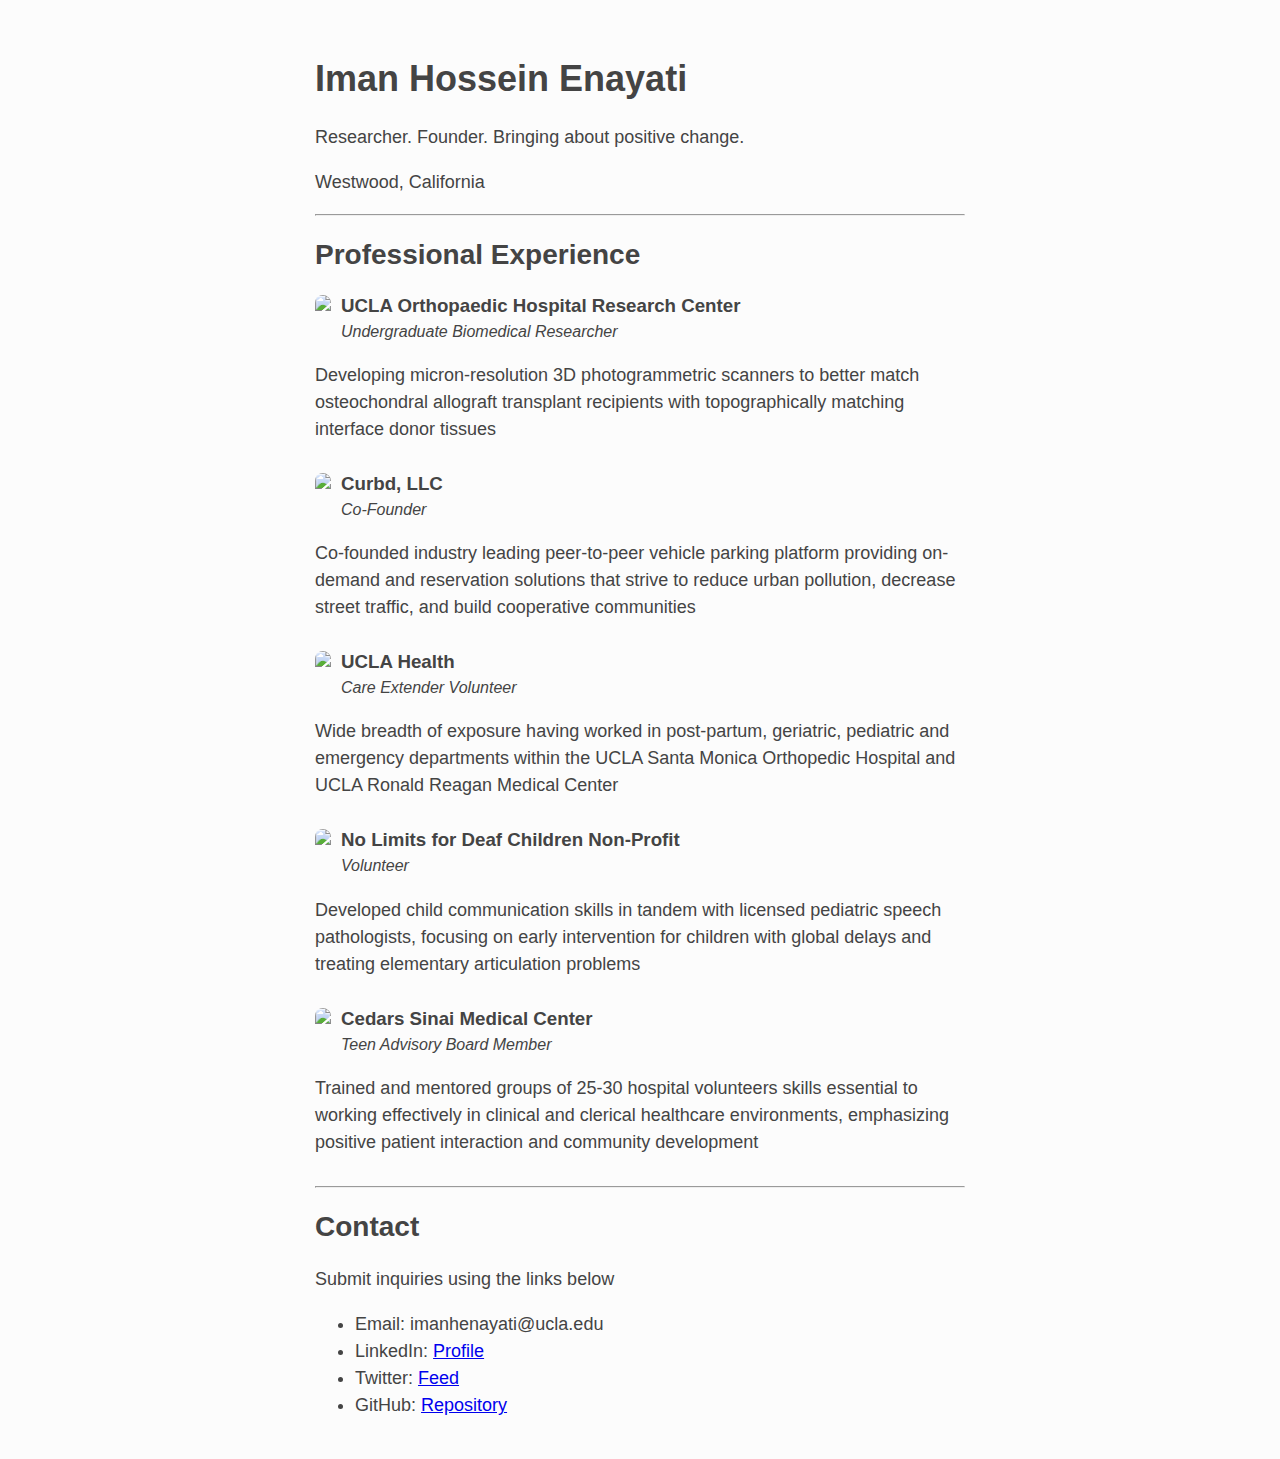
==== index.html @ d52bf63a "Update index.html" ====
<!doctype html>
<html>
	<br>
	<head>
		<title>Iman Hossein Enayati</title>
	<link href="https://fonts.googleapis.com/css?family=Karla|Rubik&display=swap" rel="stylesheet">
		<link rel="stylesheet" type="text/css" href="main.css">
	</head>
	<body>
		<!--- <div class="cover">
			<div class="profile">
				<img src="Face.jpg" />
				<h1>Iman Hossein Enayati</h1>
			</div>
		</div>-->
		<div class="content">
			<h1>Iman Hossein Enayati</h1>
			<p>
				Researcher. Founder. Bringing about positive change.
			</p>
			<p>
				Westwood, California
			</p>
			<hr>
			<!--
			<h2>My Hobbies</h2>
			
			<ul>
				<li>Swimming</li>
				<li>Coding</li>
				<li>Hiking</li>
				<li>Viewfinding</li>
				<li>Cooking</li>
			</ul>
			-->
			<h2>Professional Experience</h2>
			<div class="experience">
				<img src="https://media-exp1.licdn.com/dms/image/C560BAQGnsPKTYPasgw/company-logo_200_200/0/1593624890749?e=1628121600&v=beta&t=N4Zxv4F2VhveHVI_9kW3HXOBn2niO7cxNa71rJa9vtI"></img>
				<!-- <span class="timeframe">June 2019 - Present</span> -->
				<h3>UCLA Orthopaedic Hospital Research Center</h3>
				<h4>Undergraduate Biomedical Researcher</h4>
				<p>
					Developing micron-resolution 3D photogrammetric scanners to better match osteochondral allograft transplant recipients with topographically matching interface donor tissues
				</p>
			</div>
			<div class="experience">
				<img src="https://media-exp1.licdn.com/dms/image/C560BAQG_ojR2Mt5PCw/company-logo_200_200/0/1534219286825?e=1628121600&v=beta&t=jki7LNUudS8ckgBDT4eXf6IkxbZgJ8WUBIek6Mp5IU0"></img>
				<!-- <span class="timeframe">June 2018 - September 2018</span> -->
				<h3>Curbd, LLC</h3>
				<h4>Co-Founder</h4>
				<p>
					Co-founded industry leading peer-to-peer vehicle parking platform providing on-demand and reservation solutions that strive to reduce urban pollution, decrease street traffic, and build cooperative communities
				</p>
			</div>
			<div class="experience">
				<img src="https://media-exp1.licdn.com/dms/image/C560BAQFcB1hHr5n2ZQ/company-logo_200_200/0/1593632715397?e=1628121600&v=beta&t=dbKKEn09rfQdCKPrU9M2Nw84ai7inbV_AgZEr7wF6yo"></img>
				<!-- <span class="timeframe">June 2018 - September 2018</span> -->
				<h3>UCLA Health</h3>
				<h4>Care Extender Volunteer</h4>
				<p>
					Wide breadth of exposure having worked in post-partum, geriatric, pediatric and emergency departments within the UCLA Santa Monica Orthopedic Hospital and UCLA Ronald Reagan Medical Center
				</p>
			</div>
			<div class="experience">
				<img src="https://media-exp1.licdn.com/dms/image/C560BAQFi6s6VKCOwxQ/company-logo_200_200/0/1610066429690?e=1628121600&v=beta&t=00pwRf0vItMMxk8noJehcYujCNv-uyutowRQW8rw_U8"></img>
				<!-- <span class="timeframe">June 2018 - September 2018</span> -->
				<h3>No Limits for Deaf Children Non-Profit</h3>
				<h4>Volunteer</h4>
				<p>
					Developed child communication skills in tandem with licensed pediatric speech pathologists, focusing on early intervention for children with global delays and treating elementary articulation problems
				</p>
			</div>
			<div class="experience">
				<img src="https://media-exp1.licdn.com/dms/image/C560BAQGoZbn2-CeaIw/company-logo_200_200/0/1593625397226?e=1628121600&v=beta&t=OB1J1HLLr7KMvzTpQPSzJ_f5lPa0lyTg0Y40lIOMIpM"></img>
				<!-- <span class="timeframe">June 2018 - September 2018</span> -->
				<h3>Cedars Sinai Medical Center</h3>
				<h4>Teen Advisory Board Member</h4>
				<p>
					Trained and mentored groups of 25-30 hospital volunteers skills essential to working effectively in clinical and clerical healthcare environments, emphasizing positive patient interaction and community development
				</p>
			</div>
			<hr>
			<h2>Contact</h2>
			<p>Submit inquiries using the links below</p>
			<ul>
				<li>Email: imanhenayati@ucla.edu</li>
				<li>LinkedIn: <a href="https://www.linkedin.com/in/imanenayati/">Profile</a></li>
				<li>Twitter: <a href="https://twitter.com/iman_enayati">Feed</a></li>
				<li>GitHub: <a href="https://github.com/imanenayati">Repository</a></li>
			</ul>
		</div>
	</body>
</html>
---- main.css ----
body {
	margin: 0;
	padding: 0;
	border: 0;
	font-family: "Helvetica Neue", Arial, sans-serif;
	background: #fcfcfc;
}

.cover {
	height: 500px;
	width: 100%;
	background-image: url(https://imgur.com/UYw6BCC);
	background-repeat: no-repeat;
	background-position: center center;
	background-size: cover;
	position: relative;

	display: flex;
	flex-direction: column;
	justify-content: center;
}
/*
.profile {
	margin: 0 auto;
	text-align: center;
}

.profile img {
	width: 170px;
	height: 170px;
	border-radius: 100px;
}

.profile h1 {
	color: white;
	font-size: 56px;
	margin-top: 20px;
	margin-bottom: 0px;
	padding-left: 10px;
	padding-right: 10px;
}
*/
.content {
	max-width: 650px;
	margin: 40px auto;
	padding: 0 40px;
	color: #444;
}

h1 {
	font-size: 36px;
}

h2 {
	font-size: 28px;
}

p, li, span {
	font-size: 18px;
	line-height: 1.5
}

.experience {
	margin-bottom: 30px;
}

.experience img {
	float: left;
	height: 50px;
	width: auto;
	margin-right: 10px;
	border-radius: 10px;
}

.experience h3 {
	margin-bottom: 6px;
}

.experience h4 {
	margin-top: 6px;
	font-style: italic;
	font-weight: 400;
}
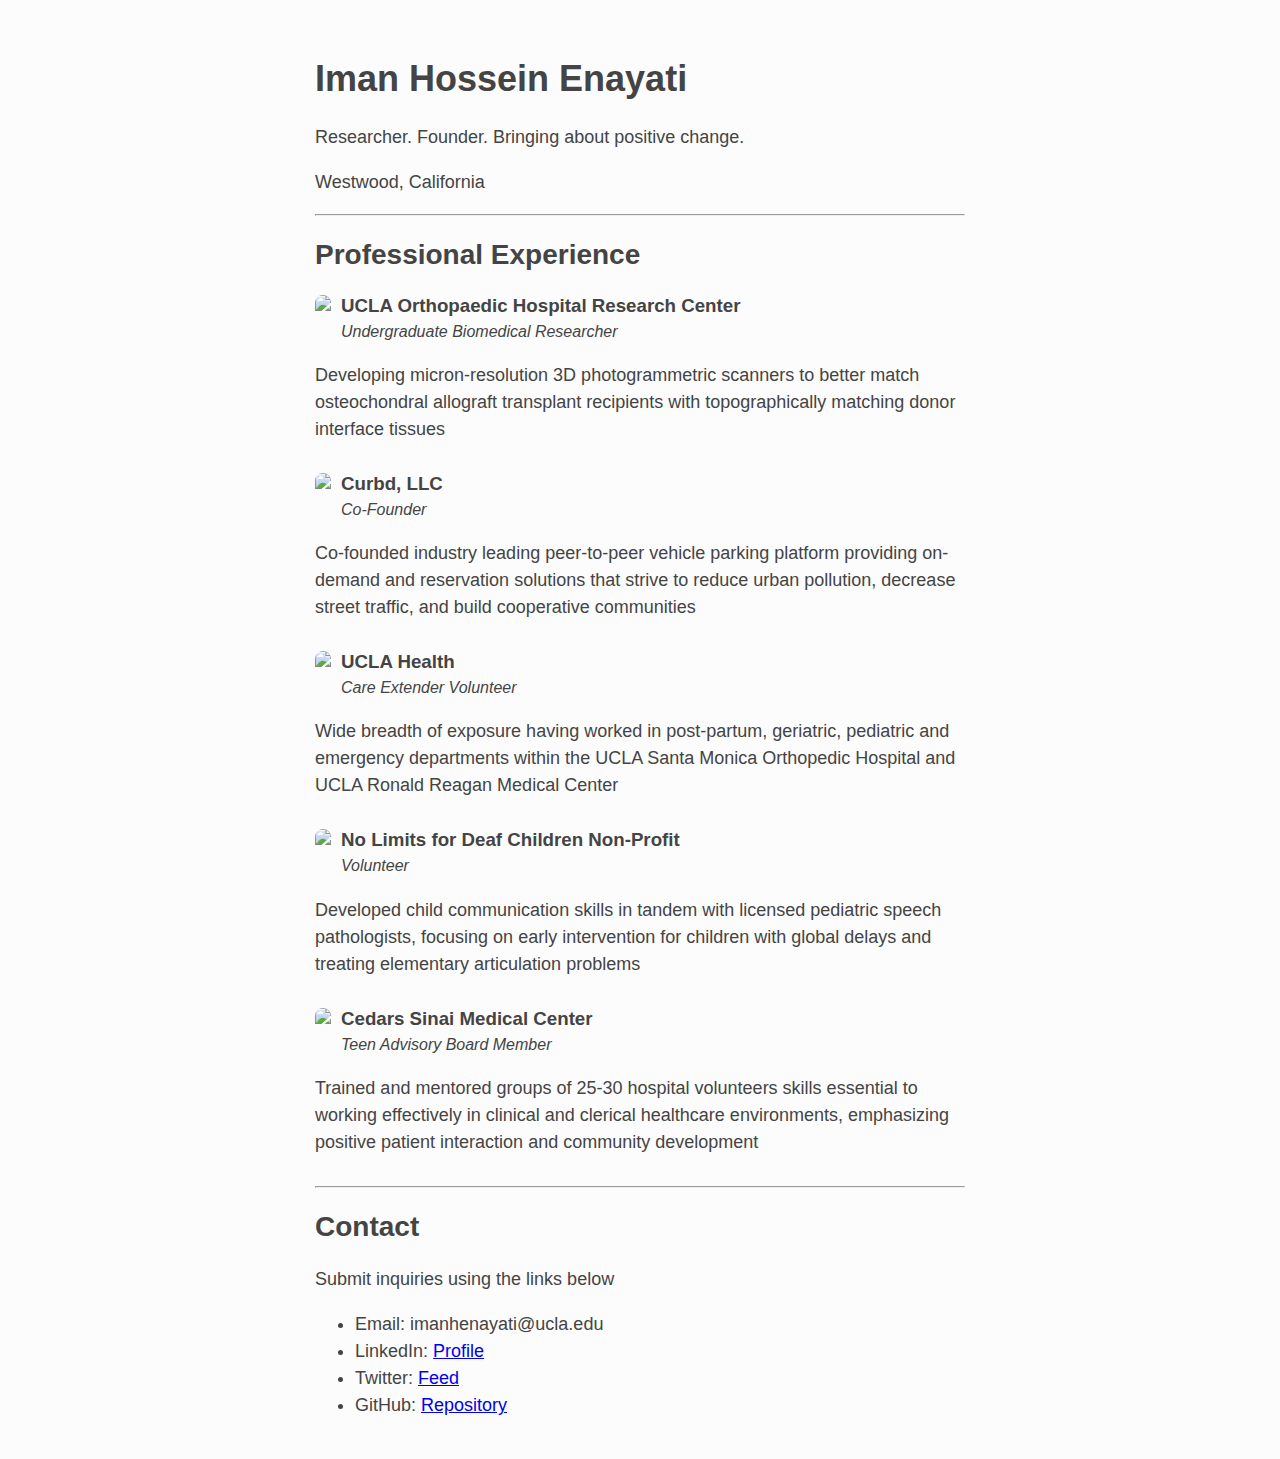
==== commit 5e54b363: "Update index.html" ====
--- a/index.html
+++ b/index.html
@@ -40,7 +40,7 @@
 				<h3>UCLA Orthopaedic Hospital Research Center</h3>
 				<h4>Undergraduate Biomedical Researcher</h4>
 				<p>
-					Developing micron-resolution 3D photogrammetric scanners to better match osteochondral allograft transplant recipients with topographically matching interface donor tissues
+					Developing micron-resolution 3D photogrammetric scanners to better match osteochondral allograft transplant recipients with topographically matching donor interface tissues
 				</p>
 			</div>
 			<div class="experience">
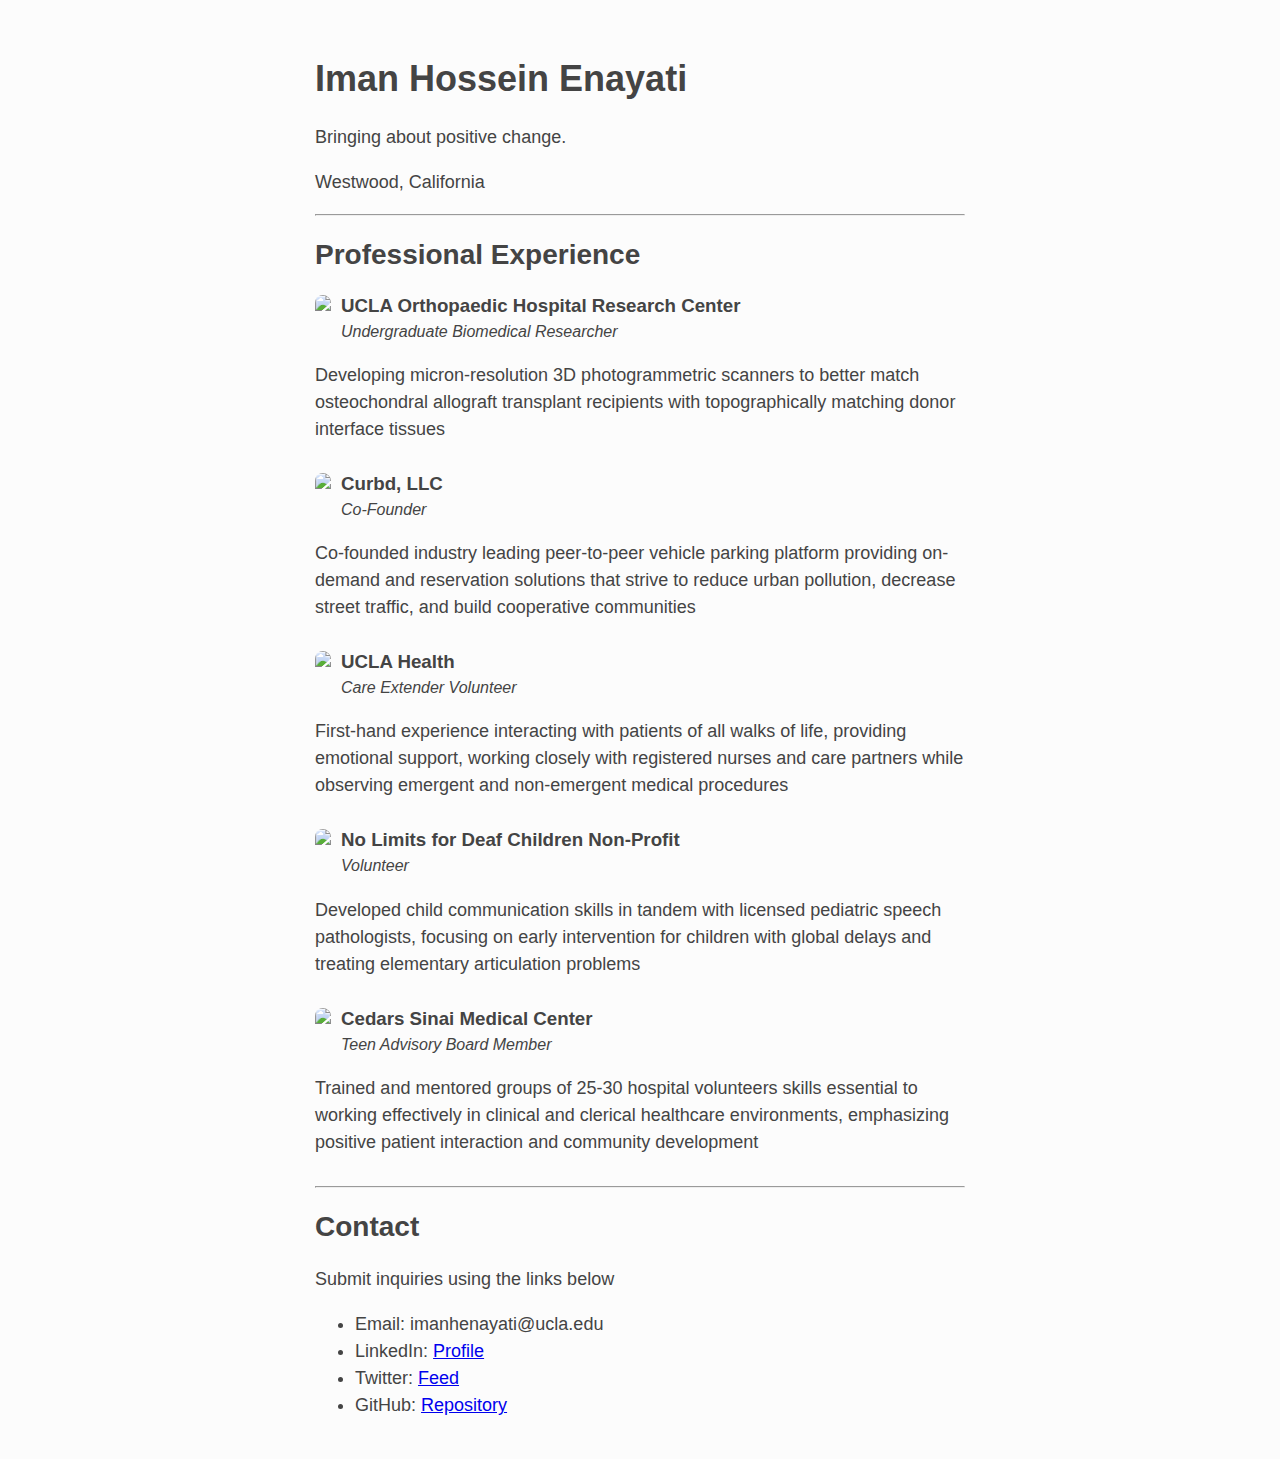
==== commit d69decce: "Update index.html" ====
--- a/index.html
+++ b/index.html
@@ -16,7 +16,7 @@
 		<div class="content">
 			<h1>Iman Hossein Enayati</h1>
 			<p>
-				Researcher. Founder. Bringing about positive change.
+				Bringing about positive change.
 			</p>
 			<p>
 				Westwood, California
@@ -58,7 +58,7 @@
 				<h3>UCLA Health</h3>
 				<h4>Care Extender Volunteer</h4>
 				<p>
-					Wide breadth of exposure having worked in post-partum, geriatric, pediatric and emergency departments within the UCLA Santa Monica Orthopedic Hospital and UCLA Ronald Reagan Medical Center
+					First-hand experience interacting with patients of all walks of life, providing emotional support, working closely with registered nurses and care partners while observing emergent and non-emergent medical procedures
 				</p>
 			</div>
 			<div class="experience">
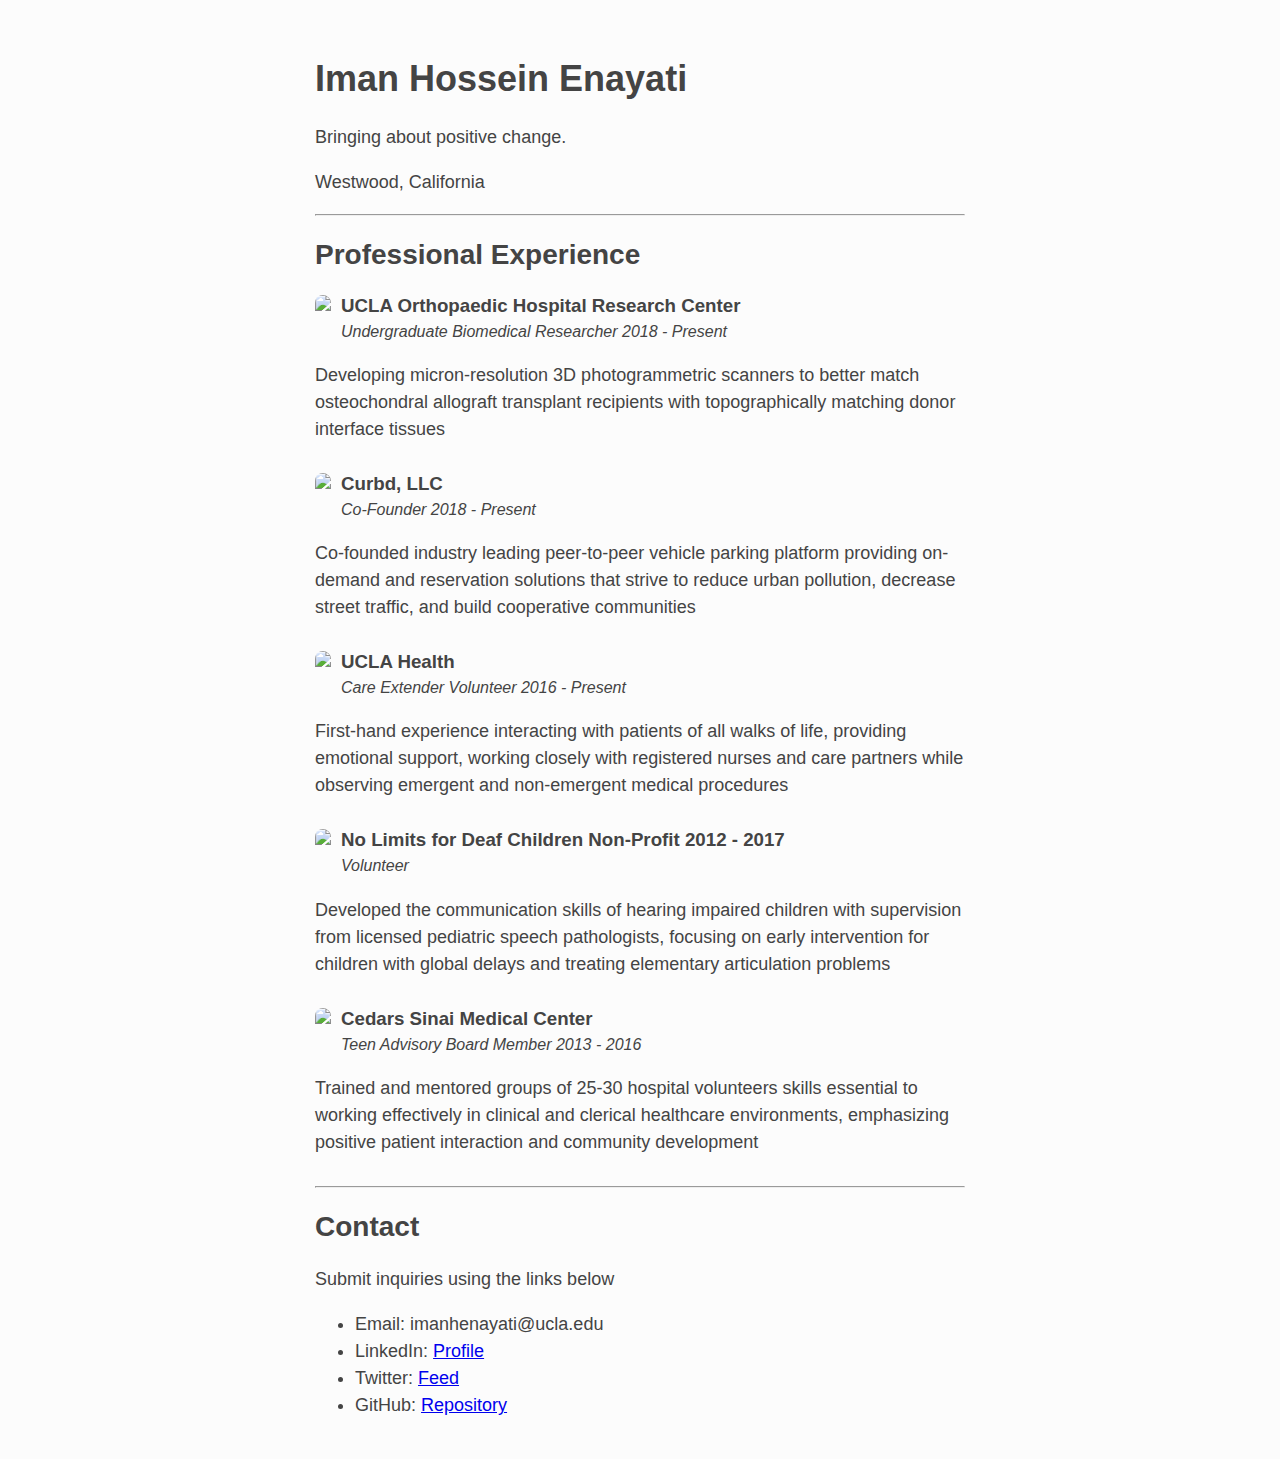
==== commit 5024d802: "Update index.html" ====
--- a/index.html
+++ b/index.html
@@ -38,7 +38,7 @@
 				<img src="https://media-exp1.licdn.com/dms/image/C560BAQGnsPKTYPasgw/company-logo_200_200/0/1593624890749?e=1628121600&v=beta&t=N4Zxv4F2VhveHVI_9kW3HXOBn2niO7cxNa71rJa9vtI"></img>
 				<!-- <span class="timeframe">June 2019 - Present</span> -->
 				<h3>UCLA Orthopaedic Hospital Research Center</h3>
-				<h4>Undergraduate Biomedical Researcher</h4>
+				<h4>Undergraduate Biomedical Researcher  2018 - Present</h4>
 				<p>
 					Developing micron-resolution 3D photogrammetric scanners to better match osteochondral allograft transplant recipients with topographically matching donor interface tissues
 				</p>
@@ -47,7 +47,7 @@
 				<img src="https://media-exp1.licdn.com/dms/image/C560BAQG_ojR2Mt5PCw/company-logo_200_200/0/1534219286825?e=1628121600&v=beta&t=jki7LNUudS8ckgBDT4eXf6IkxbZgJ8WUBIek6Mp5IU0"></img>
 				<!-- <span class="timeframe">June 2018 - September 2018</span> -->
 				<h3>Curbd, LLC</h3>
-				<h4>Co-Founder</h4>
+				<h4>Co-Founder  2018 - Present</h4>
 				<p>
 					Co-founded industry leading peer-to-peer vehicle parking platform providing on-demand and reservation solutions that strive to reduce urban pollution, decrease street traffic, and build cooperative communities
 				</p>
@@ -56,7 +56,7 @@
 				<img src="https://media-exp1.licdn.com/dms/image/C560BAQFcB1hHr5n2ZQ/company-logo_200_200/0/1593632715397?e=1628121600&v=beta&t=dbKKEn09rfQdCKPrU9M2Nw84ai7inbV_AgZEr7wF6yo"></img>
 				<!-- <span class="timeframe">June 2018 - September 2018</span> -->
 				<h3>UCLA Health</h3>
-				<h4>Care Extender Volunteer</h4>
+				<h4>Care Extender Volunteer  2016 - Present</h4>
 				<p>
 					First-hand experience interacting with patients of all walks of life, providing emotional support, working closely with registered nurses and care partners while observing emergent and non-emergent medical procedures
 				</p>
@@ -64,17 +64,17 @@
 			<div class="experience">
 				<img src="https://media-exp1.licdn.com/dms/image/C560BAQFi6s6VKCOwxQ/company-logo_200_200/0/1610066429690?e=1628121600&v=beta&t=00pwRf0vItMMxk8noJehcYujCNv-uyutowRQW8rw_U8"></img>
 				<!-- <span class="timeframe">June 2018 - September 2018</span> -->
-				<h3>No Limits for Deaf Children Non-Profit</h3>
+				<h3>No Limits for Deaf Children Non-Profit  2012 - 2017</h3>
 				<h4>Volunteer</h4>
 				<p>
-					Developed child communication skills in tandem with licensed pediatric speech pathologists, focusing on early intervention for children with global delays and treating elementary articulation problems
+					Developed the communication skills of hearing impaired children with supervision from licensed pediatric speech pathologists, focusing on early intervention for children with global delays and treating elementary articulation problems
 				</p>
 			</div>
 			<div class="experience">
 				<img src="https://media-exp1.licdn.com/dms/image/C560BAQGoZbn2-CeaIw/company-logo_200_200/0/1593625397226?e=1628121600&v=beta&t=OB1J1HLLr7KMvzTpQPSzJ_f5lPa0lyTg0Y40lIOMIpM"></img>
 				<!-- <span class="timeframe">June 2018 - September 2018</span> -->
 				<h3>Cedars Sinai Medical Center</h3>
-				<h4>Teen Advisory Board Member</h4>
+				<h4>Teen Advisory Board Member  2013 - 2016</h4>
 				<p>
 					Trained and mentored groups of 25-30 hospital volunteers skills essential to working effectively in clinical and clerical healthcare environments, emphasizing positive patient interaction and community development
 				</p>
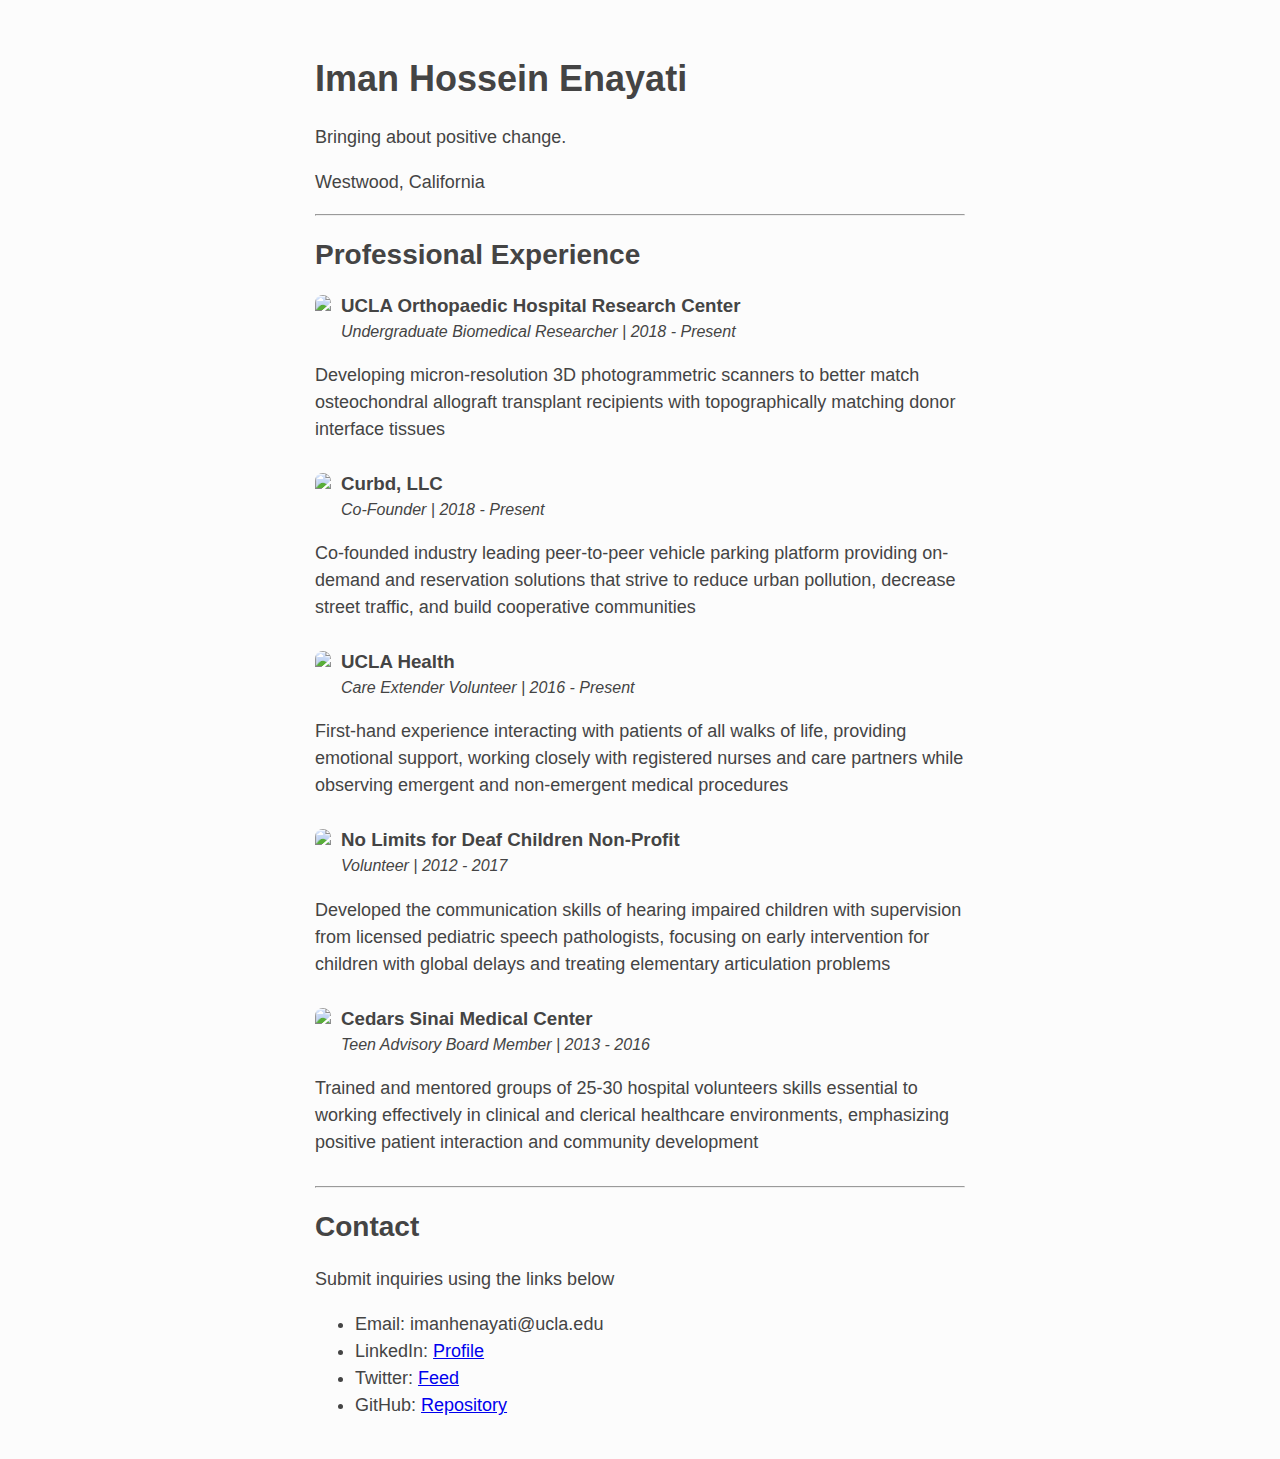
==== commit 041e080a: "Update index.html" ====
--- a/index.html
+++ b/index.html
@@ -38,7 +38,7 @@
 				<img src="https://media-exp1.licdn.com/dms/image/C560BAQGnsPKTYPasgw/company-logo_200_200/0/1593624890749?e=1628121600&v=beta&t=N4Zxv4F2VhveHVI_9kW3HXOBn2niO7cxNa71rJa9vtI"></img>
 				<!-- <span class="timeframe">June 2019 - Present</span> -->
 				<h3>UCLA Orthopaedic Hospital Research Center</h3>
-				<h4>Undergraduate Biomedical Researcher  2018 - Present</h4>
+				<h4>Undergraduate Biomedical Researcher | 2018 - Present</h4>
 				<p>
 					Developing micron-resolution 3D photogrammetric scanners to better match osteochondral allograft transplant recipients with topographically matching donor interface tissues
 				</p>
@@ -47,7 +47,7 @@
 				<img src="https://media-exp1.licdn.com/dms/image/C560BAQG_ojR2Mt5PCw/company-logo_200_200/0/1534219286825?e=1628121600&v=beta&t=jki7LNUudS8ckgBDT4eXf6IkxbZgJ8WUBIek6Mp5IU0"></img>
 				<!-- <span class="timeframe">June 2018 - September 2018</span> -->
 				<h3>Curbd, LLC</h3>
-				<h4>Co-Founder  2018 - Present</h4>
+				<h4>Co-Founder | 2018 - Present</h4>
 				<p>
 					Co-founded industry leading peer-to-peer vehicle parking platform providing on-demand and reservation solutions that strive to reduce urban pollution, decrease street traffic, and build cooperative communities
 				</p>
@@ -56,7 +56,7 @@
 				<img src="https://media-exp1.licdn.com/dms/image/C560BAQFcB1hHr5n2ZQ/company-logo_200_200/0/1593632715397?e=1628121600&v=beta&t=dbKKEn09rfQdCKPrU9M2Nw84ai7inbV_AgZEr7wF6yo"></img>
 				<!-- <span class="timeframe">June 2018 - September 2018</span> -->
 				<h3>UCLA Health</h3>
-				<h4>Care Extender Volunteer  2016 - Present</h4>
+				<h4>Care Extender Volunteer | 2016 - Present</h4>
 				<p>
 					First-hand experience interacting with patients of all walks of life, providing emotional support, working closely with registered nurses and care partners while observing emergent and non-emergent medical procedures
 				</p>
@@ -64,8 +64,8 @@
 			<div class="experience">
 				<img src="https://media-exp1.licdn.com/dms/image/C560BAQFi6s6VKCOwxQ/company-logo_200_200/0/1610066429690?e=1628121600&v=beta&t=00pwRf0vItMMxk8noJehcYujCNv-uyutowRQW8rw_U8"></img>
 				<!-- <span class="timeframe">June 2018 - September 2018</span> -->
-				<h3>No Limits for Deaf Children Non-Profit  2012 - 2017</h3>
-				<h4>Volunteer</h4>
+				<h3>No Limits for Deaf Children Non-Profit</h3>
+				<h4>Volunteer | 2012 - 2017</h4>
 				<p>
 					Developed the communication skills of hearing impaired children with supervision from licensed pediatric speech pathologists, focusing on early intervention for children with global delays and treating elementary articulation problems
 				</p>
@@ -74,7 +74,7 @@
 				<img src="https://media-exp1.licdn.com/dms/image/C560BAQGoZbn2-CeaIw/company-logo_200_200/0/1593625397226?e=1628121600&v=beta&t=OB1J1HLLr7KMvzTpQPSzJ_f5lPa0lyTg0Y40lIOMIpM"></img>
 				<!-- <span class="timeframe">June 2018 - September 2018</span> -->
 				<h3>Cedars Sinai Medical Center</h3>
-				<h4>Teen Advisory Board Member  2013 - 2016</h4>
+				<h4>Teen Advisory Board Member | 2013 - 2016</h4>
 				<p>
 					Trained and mentored groups of 25-30 hospital volunteers skills essential to working effectively in clinical and clerical healthcare environments, emphasizing positive patient interaction and community development
 				</p>
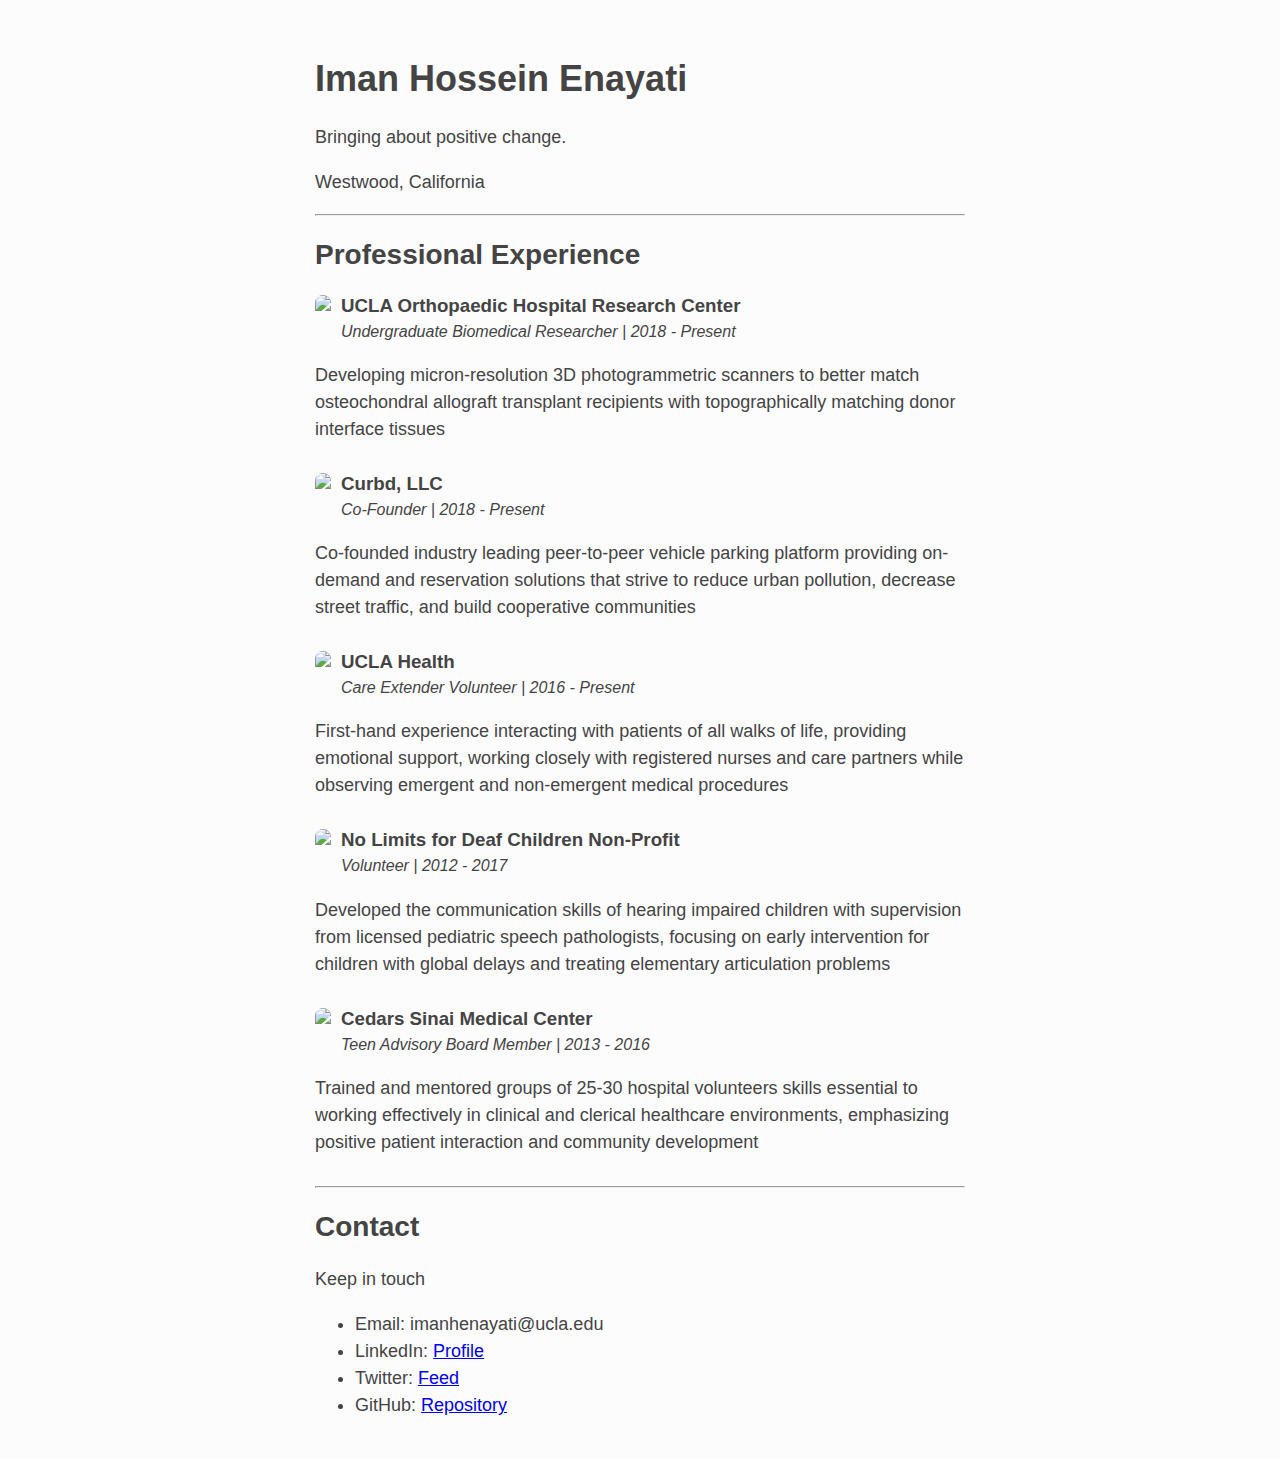
==== commit b9f5a3e6: "Update index.html" ====
--- a/index.html
+++ b/index.html
@@ -81,7 +81,7 @@
 			</div>
 			<hr>
 			<h2>Contact</h2>
-			<p>Submit inquiries using the links below</p>
+			<p>Keep in touch</p>
 			<ul>
 				<li>Email: imanhenayati@ucla.edu</li>
 				<li>LinkedIn: <a href="https://www.linkedin.com/in/imanenayati/">Profile</a></li>
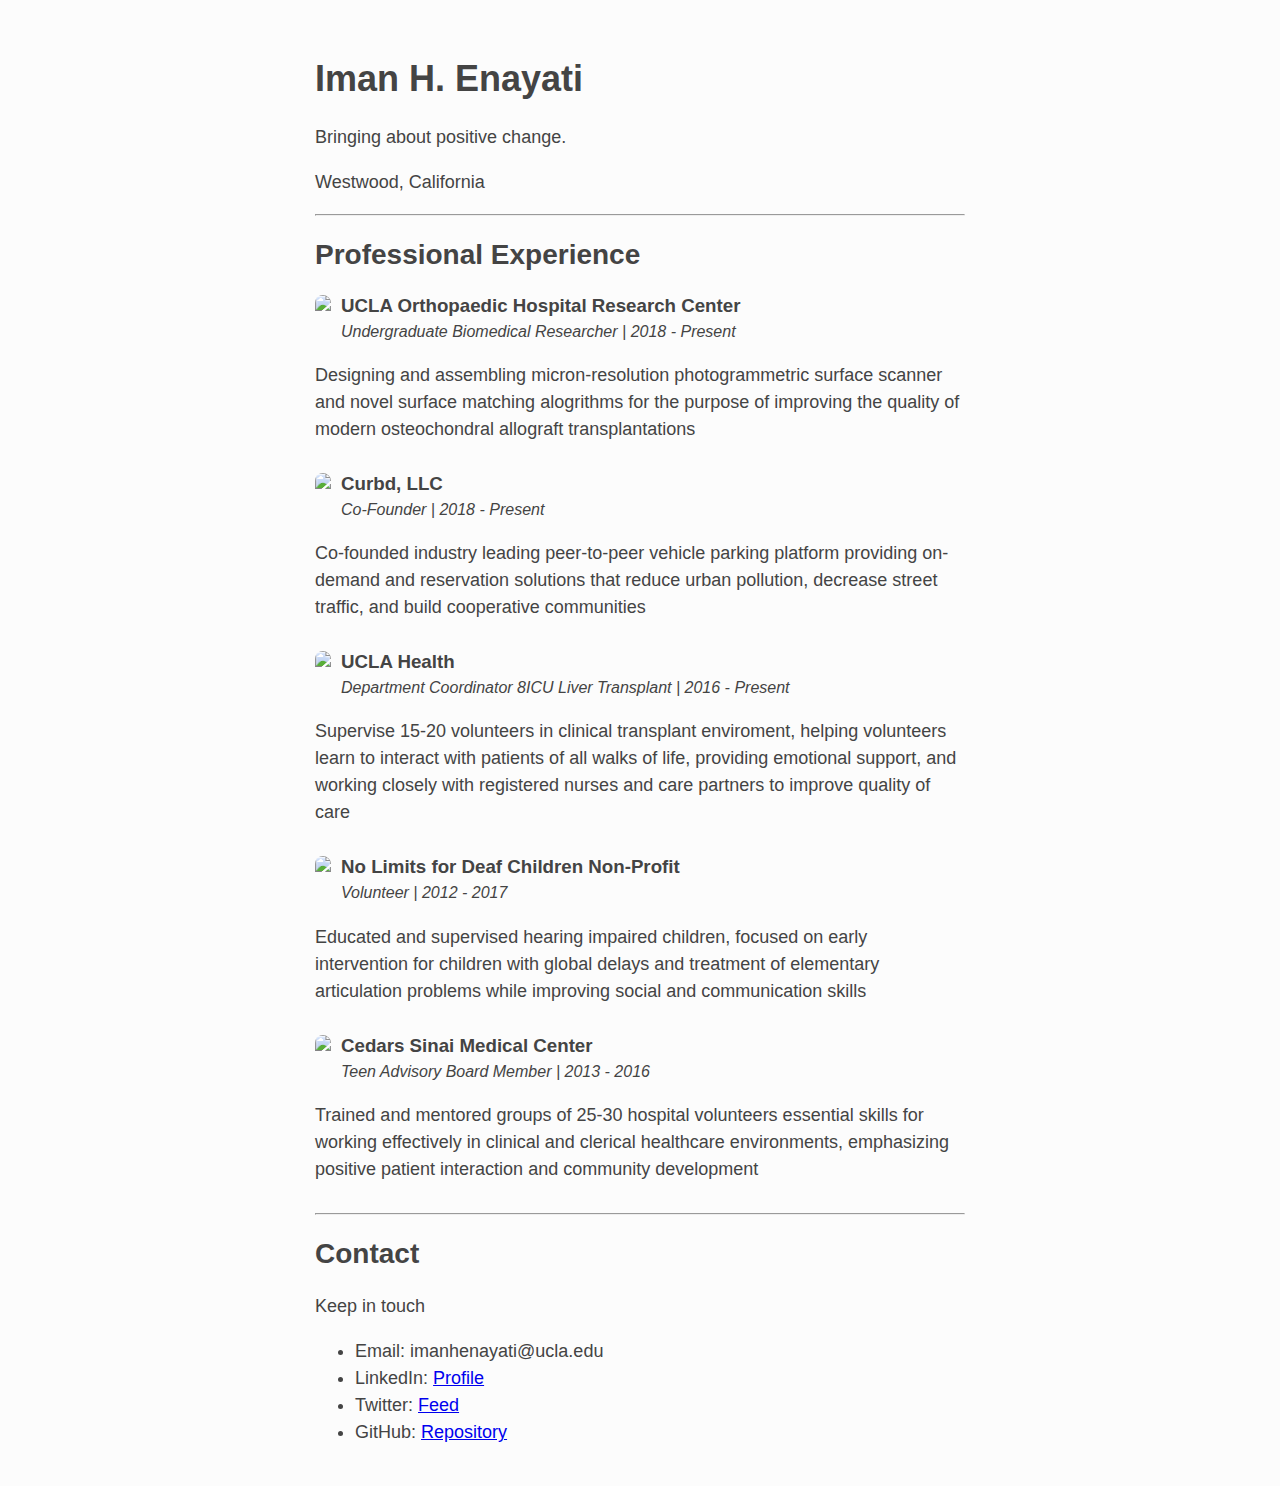
==== commit a6d99702: "Update index.html" ====
--- a/index.html
+++ b/index.html
@@ -2,7 +2,7 @@
 <html>
 	<br>
 	<head>
-		<title>Iman Hossein Enayati</title>
+		<title>Iman H. Enayati</title>
 	<link href="https://fonts.googleapis.com/css?family=Karla|Rubik&display=swap" rel="stylesheet">
 		<link rel="stylesheet" type="text/css" href="main.css">
 	</head>
@@ -14,7 +14,7 @@
 			</div>
 		</div>-->
 		<div class="content">
-			<h1>Iman Hossein Enayati</h1>
+			<h1>Iman H. Enayati</h1>
 			<p>
 				Bringing about positive change.
 			</p>
@@ -40,7 +40,7 @@
 				<h3>UCLA Orthopaedic Hospital Research Center</h3>
 				<h4>Undergraduate Biomedical Researcher | 2018 - Present</h4>
 				<p>
-					Developing micron-resolution 3D photogrammetric scanners to better match osteochondral allograft transplant recipients with topographically matching donor interface tissues
+					Designing and assembling micron-resolution photogrammetric surface scanner and novel surface matching alogrithms for the purpose of improving the quality of modern osteochondral allograft transplantations
 				</p>
 			</div>
 			<div class="experience">
@@ -49,16 +49,16 @@
 				<h3>Curbd, LLC</h3>
 				<h4>Co-Founder | 2018 - Present</h4>
 				<p>
-					Co-founded industry leading peer-to-peer vehicle parking platform providing on-demand and reservation solutions that strive to reduce urban pollution, decrease street traffic, and build cooperative communities
+					Co-founded industry leading peer-to-peer vehicle parking platform providing on-demand and reservation solutions that reduce urban pollution, decrease street traffic, and build cooperative communities
 				</p>
 			</div>
 			<div class="experience">
 				<img src="https://media-exp1.licdn.com/dms/image/C560BAQFcB1hHr5n2ZQ/company-logo_200_200/0/1593632715397?e=1628121600&v=beta&t=dbKKEn09rfQdCKPrU9M2Nw84ai7inbV_AgZEr7wF6yo"></img>
 				<!-- <span class="timeframe">June 2018 - September 2018</span> -->
 				<h3>UCLA Health</h3>
-				<h4>Care Extender Volunteer | 2016 - Present</h4>
+				<h4>Department Coordinator 8ICU Liver Transplant | 2016 - Present</h4>
 				<p>
-					First-hand experience interacting with patients of all walks of life, providing emotional support, working closely with registered nurses and care partners while observing emergent and non-emergent medical procedures
+					Supervise 15-20 volunteers in clinical transplant enviroment, helping volunteers learn to interact with patients of all walks of life, providing emotional support, and working closely with registered nurses and care partners to improve quality of care
 				</p>
 			</div>
 			<div class="experience">
@@ -67,7 +67,7 @@
 				<h3>No Limits for Deaf Children Non-Profit</h3>
 				<h4>Volunteer | 2012 - 2017</h4>
 				<p>
-					Developed the communication skills of hearing impaired children with supervision from licensed pediatric speech pathologists, focusing on early intervention for children with global delays and treating elementary articulation problems
+					Educated and supervised hearing impaired children, focused on early intervention for children with global delays and treatment of elementary articulation problems while improving social and communication skills
 				</p>
 			</div>
 			<div class="experience">
@@ -76,12 +76,12 @@
 				<h3>Cedars Sinai Medical Center</h3>
 				<h4>Teen Advisory Board Member | 2013 - 2016</h4>
 				<p>
-					Trained and mentored groups of 25-30 hospital volunteers skills essential to working effectively in clinical and clerical healthcare environments, emphasizing positive patient interaction and community development
+					Trained and mentored groups of 25-30 hospital volunteers essential skills for working effectively in clinical and clerical healthcare environments, emphasizing positive patient interaction and community development
 				</p>
 			</div>
 			<hr>
 			<h2>Contact</h2>
-			<p>Keep in touch</p>
+			<p>Keep in touch </p>
 			<ul>
 				<li>Email: imanhenayati@ucla.edu</li>
 				<li>LinkedIn: <a href="https://www.linkedin.com/in/imanenayati/">Profile</a></li>
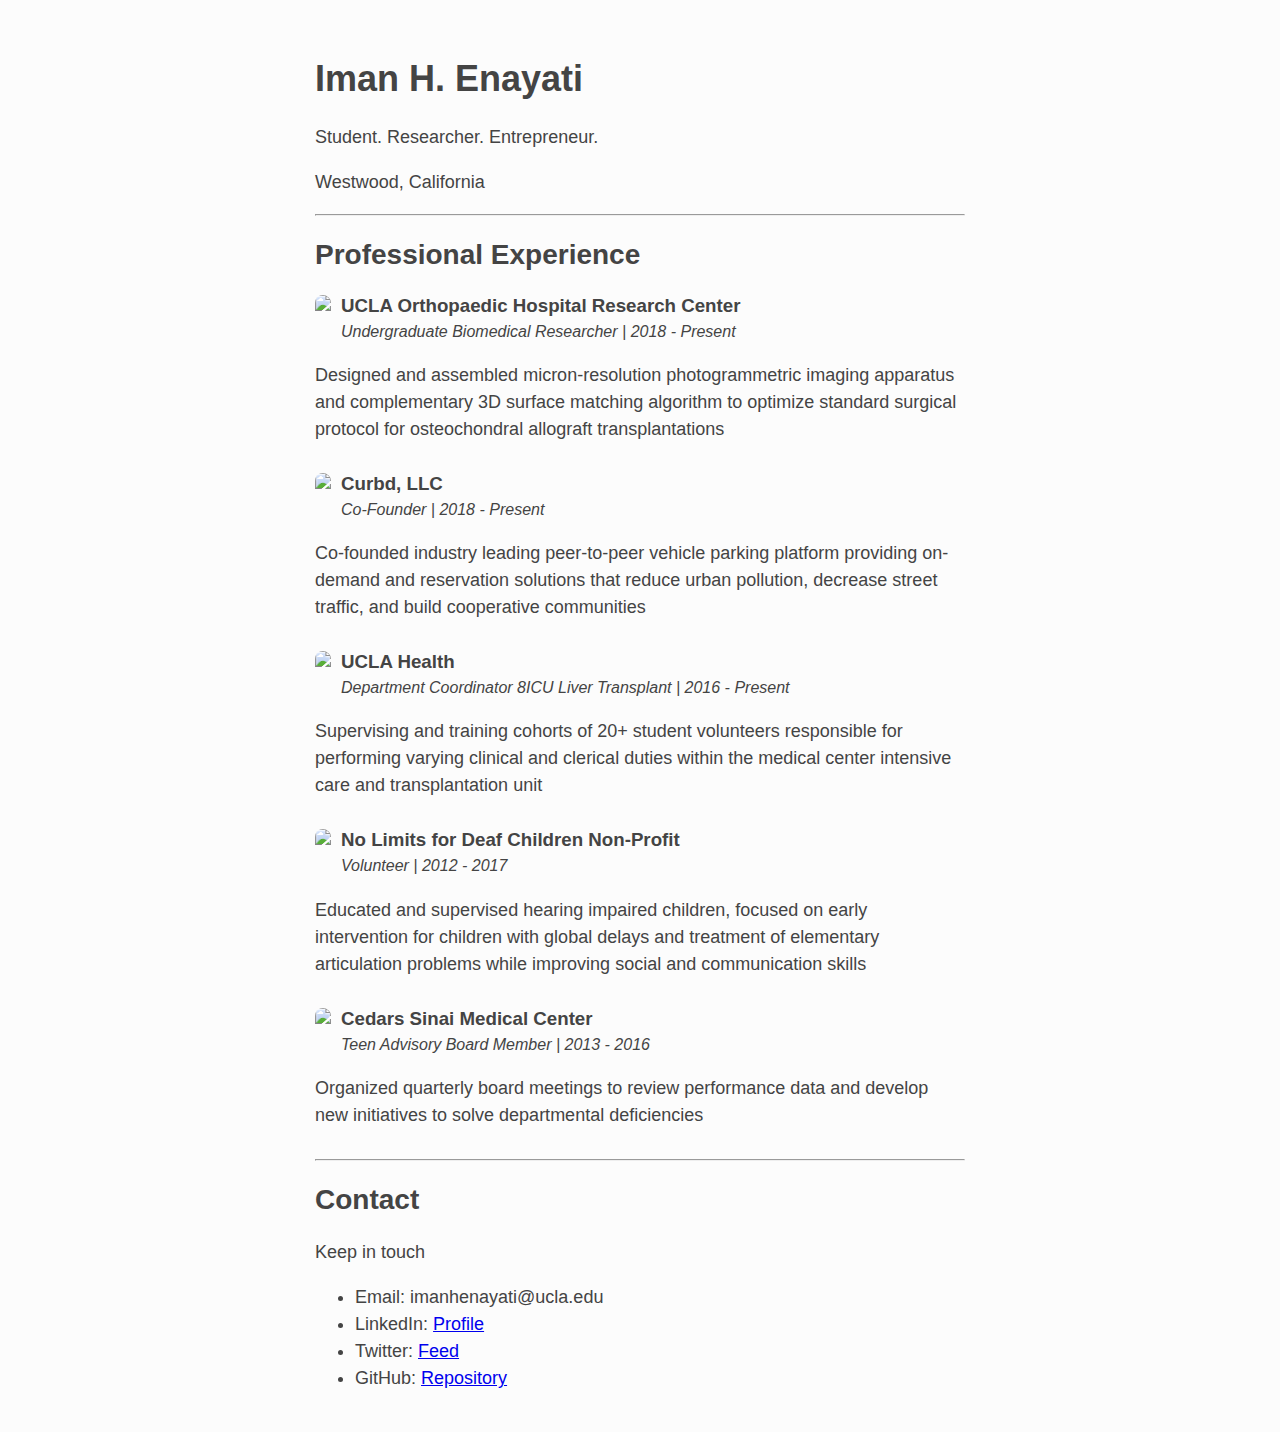
==== commit 8398a5fe: "Update index.html" ====
--- a/index.html
+++ b/index.html
@@ -16,7 +16,7 @@
 		<div class="content">
 			<h1>Iman H. Enayati</h1>
 			<p>
-				Bringing about positive change.
+				Student. Researcher. Entrepreneur.
 			</p>
 			<p>
 				Westwood, California
@@ -40,7 +40,7 @@
 				<h3>UCLA Orthopaedic Hospital Research Center</h3>
 				<h4>Undergraduate Biomedical Researcher | 2018 - Present</h4>
 				<p>
-					Designing and assembling micron-resolution photogrammetric surface scanner and novel surface matching alogrithms for the purpose of improving the quality of modern osteochondral allograft transplantations
+					Designed and assembled micron-resolution photogrammetric imaging apparatus and complementary 3D surface matching algorithm to optimize standard surgical protocol for osteochondral allograft transplantations
 				</p>
 			</div>
 			<div class="experience">
@@ -58,7 +58,7 @@
 				<h3>UCLA Health</h3>
 				<h4>Department Coordinator 8ICU Liver Transplant | 2016 - Present</h4>
 				<p>
-					Supervise 15-20 volunteers in clinical transplant enviroment, helping volunteers learn to interact with patients of all walks of life, providing emotional support, and working closely with registered nurses and care partners to improve quality of care
+					Supervising and training cohorts of 20+ student volunteers responsible for performing varying clinical and clerical duties within the medical center intensive care and transplantation unit
 				</p>
 			</div>
 			<div class="experience">
@@ -76,7 +76,7 @@
 				<h3>Cedars Sinai Medical Center</h3>
 				<h4>Teen Advisory Board Member | 2013 - 2016</h4>
 				<p>
-					Trained and mentored groups of 25-30 hospital volunteers essential skills for working effectively in clinical and clerical healthcare environments, emphasizing positive patient interaction and community development
+					Organized quarterly board meetings to review performance data and develop new initiatives to solve departmental deficiencies
 				</p>
 			</div>
 			<hr>
